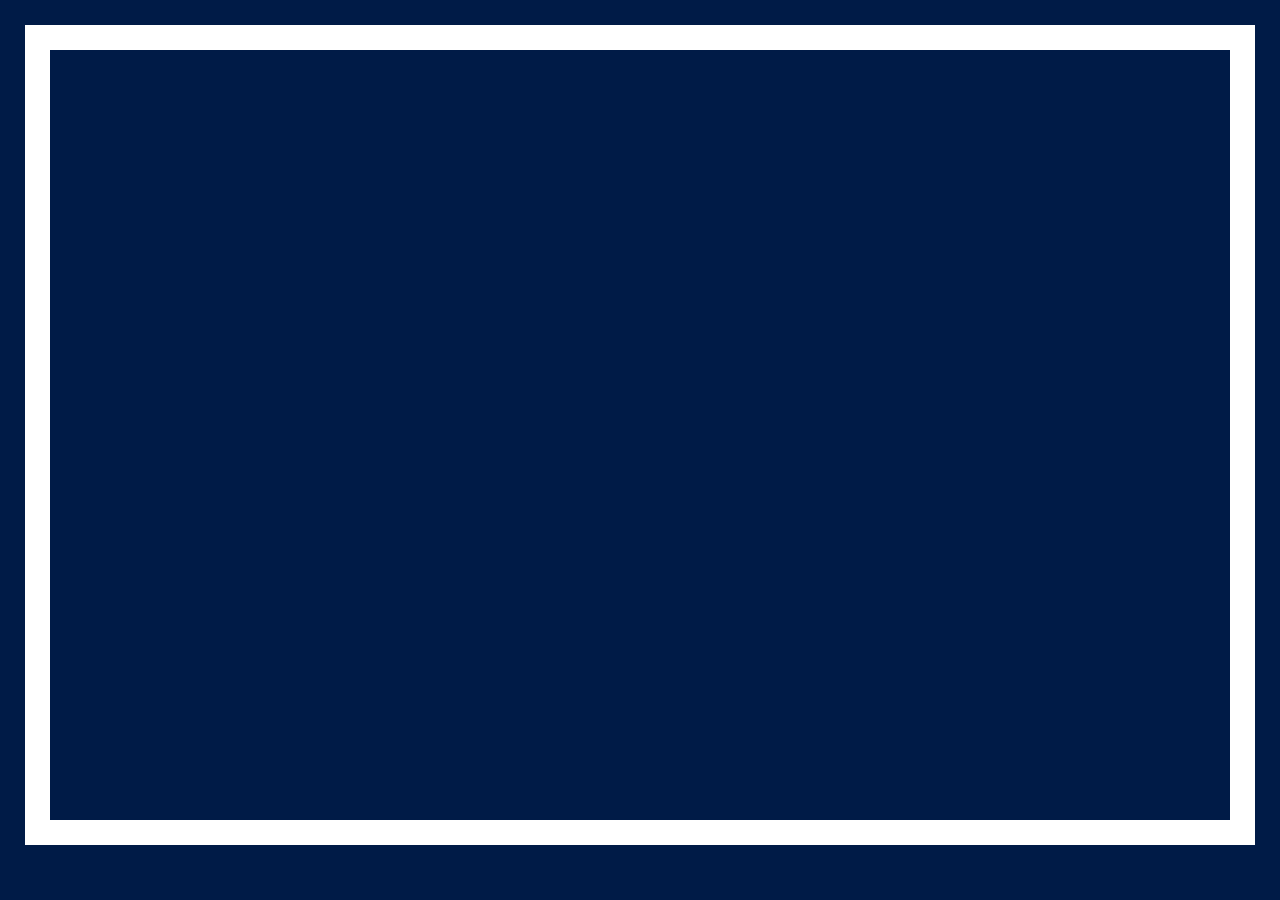
==== index.html @ 4dae5c7d "final changes except pseudo elements" ====
<!DOCTYPE html>
<html lang="en">
	<head>
		<meta charset="utf-8">
		<meta name="description" content="Site description">
		<meta name="keywords" content="">
		<meta name="viewport" content="width=device-width, initial-scale=1, maximum-scale=1, user-scalable=0">

		<title>CSS Animations</title>

		<meta property="og:url" content="http://" />
		<meta property="og:type" content="website" />
		<meta property="og:title" content="CSS Animations" />
		<meta property="og:image" content="" />
		<link rel="stylesheet" href="style.css">
    <link href="https://fonts.googleapis.com/css?family=Neuton" rel="stylesheet">

	</head>
	<body>
		<div class="block moon">
		</div>

		<div class="block cloud">
		</div>


		<div class="block sun">
		</div>
		
	</body>
</html>
---- style.css ----
body {
	display: flex;
	background-color: #001b47;
	height: 80vh;
  width:auto;
  border: 25px
  solid white;
  padding: 25px;
  margin: 25px;
}


.block {
	display:flex;
	justify-content: space-around;
	align-items:center;
	width: 50%;
  height: auto;
	background-position: center;
}

/*::after .block {


}*/

/*link 2 clouds here (dont need img tags in html) cloudw (white) & cloudg (gray) */
.cloud {
  background-image: url("images/whitecloud.PNG");
  background-image: url("images/graycloud.PNG");
  background-repeat: no-repeat;
  background-size: 50%;
}


.moon  {
  background-image: url("images/moon.PNG");
  background-repeat: no-repeat;
  background-size: 50%;
}

.sun  {
  background-image: url("images/sun.PNG");
  background-repeat: no-repeat;
  background-size: 50%;
	position: relative;
}

::after .sun {
	background-image: url("images/sun.PNG");
	background-repeat: no-repeat;
	background-size: 50%;
  position: absolute;
}

h2 {
	font-family: 'Neuton', serif;
	font-weight: bold;
	color: white;
	font-size: 40px;
}

/* keyframes for cloud: from 0% cloudw to 100% cloudg */

 @keyframes moon {
  0% {
    transform: rotate(0);
	}

	100% {
		transform: rotate(360deg);
	}
}

@keyframes cloud {
  0% {
    background-image: url("images/whitecloud.PNG");
  }
  100% {
    background-image: url("images/graycloud.PNG");

	}
}

@keyframes sun {
  0% {
    transform: scale(1);
  }
  50% {
    transform: scale(2);
  }
  100% {
    transform: scale(1);
  }
}

.moon {
	animation-name: moon;
	animation-duration: 1s;
	/*animation-iteration-count: infinite;*/
	animation-timing-function: linear;

}

.cloud {
  animation-name: cloud;
  animation-duration: 1s;
  /*animation-iteration-count: infinite;*/
  animation-timing-function: linear;
  animation-delay: 1s;
}

.sun {
  animation-name: sun;
  animation-duration: 1s;
  /*animation-iteration-count: infinite;*/
  animation-timing-function: linear;
  animation-delay: 2s;
}
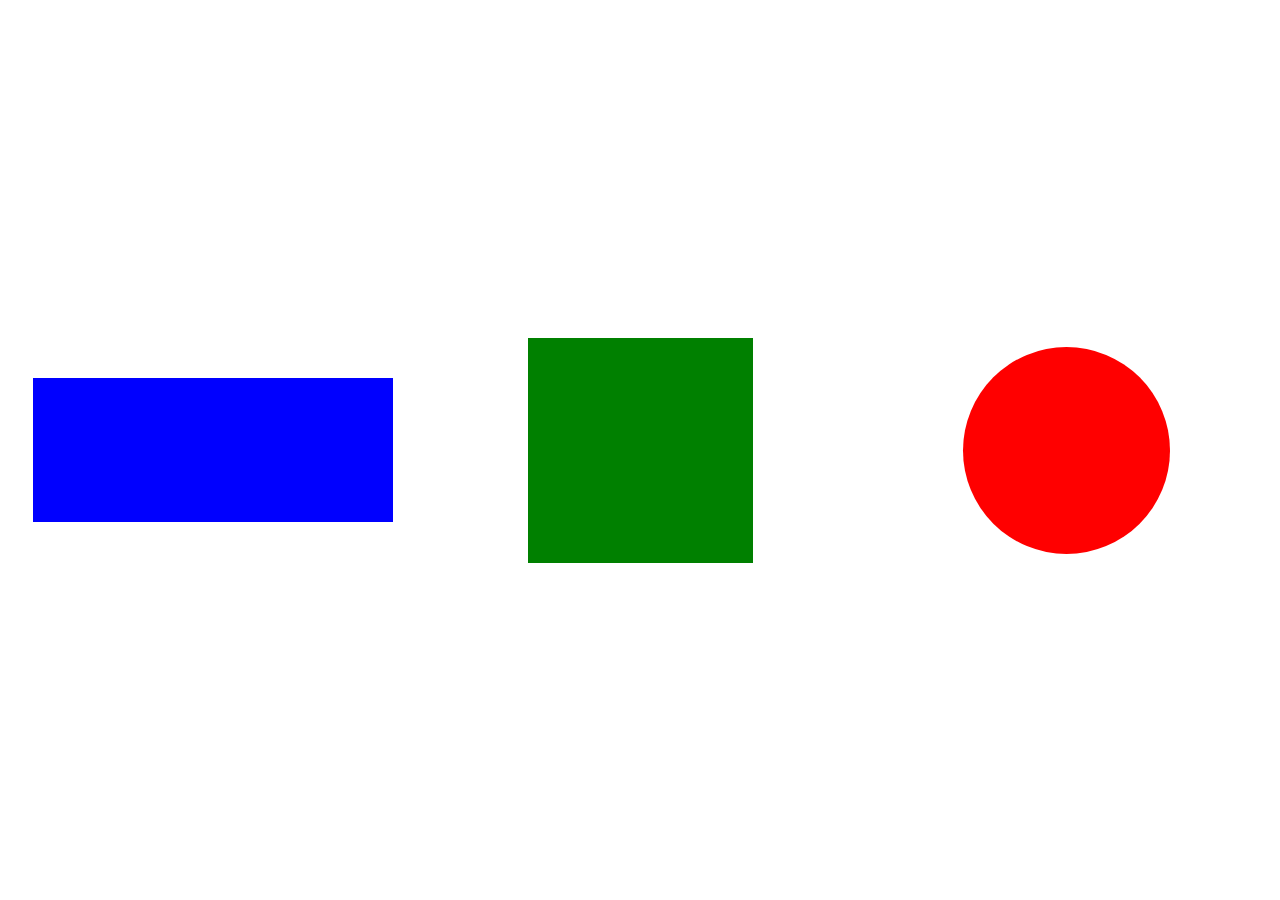
==== commit d7c7d5e8: "hi" ====
--- a/index.html
+++ b/index.html
@@ -1,31 +1,34 @@
 <!DOCTYPE html>
-<html lang="en">
-	<head>
-		<meta charset="utf-8">
-		<meta name="description" content="Site description">
-		<meta name="keywords" content="">
-		<meta name="viewport" content="width=device-width, initial-scale=1, maximum-scale=1, user-scalable=0">
+<html>
+<head>
+    <meta charset="utf-8" />
+    <meta http-equiv="X-UA-Compatible" content="IE=edge">
+    <title>Animations</title>
+    <meta name="viewport" content="width=device-width, initial-scale=1">
+    <link rel="stylesheet" href="reset.css" />
+    <link rel="stylesheet" href="style.css" />
+</head>
+<body>
 
-		<title>CSS Animations</title>
+        <div class="shapes">
+            <div id="rectangle">
+                <p> <i>hi</i> there</p>
+            </div>
+        </div>
 
-		<meta property="og:url" content="http://" />
-		<meta property="og:type" content="website" />
-		<meta property="og:title" content="CSS Animations" />
-		<meta property="og:image" content="" />
-		<link rel="stylesheet" href="style.css">
-    <link href="https://fonts.googleapis.com/css?family=Neuton" rel="stylesheet">
+        <div class="shapes">
+            <div id="square-outer">
+                <div id="square"></div>
+            </div>
+        </div>
 
-	</head>
-	<body>
-		<div class="block moon">
-		</div>
+        <div class="shapes">
+            <div id="circle"></div>
+        </div>
 
-		<div class="block cloud">
-		</div>
-
-
-		<div class="block sun">
-		</div>
-		
-	</body>
-</html>
+    <!-- <div id="block"></div>
+    <div id="square"></div>
+    <div id="circle"></div> -->
+    
+</body>
+</html>--- a/style.css
+++ b/style.css
@@ -1,119 +1,105 @@
 body {
 	display: flex;
-	background-color: #001b47;
-	height: 80vh;
-  width:auto;
-  border: 25px
-  solid white;
-  padding: 25px;
-  margin: 25px;
+    align-items: center;
+    height: 100vh;
+}
+
+.shapes {
+    display: flex;
+	justify-content: center;
+	align-items: center;
+    width: 50%;
+}
+
+#rectangle {
+    width: 40vmin;
+    height: 16vmin;
+    background-color: blue;
+    animation: move 4s infinite linear;
+}
+
+p {
+    display: none;
+    background-color: rgb(160, 197, 253);
+    padding: 20px;
+    font-family: "Lucida Console", Monaco, monospace;
+    font-size: 3em;
+    text-align: center;
+    color: blue;
+}
+
+p i:first-child {
+    color: rgb(255, 230, 0);
+}
+  
+div:hover p {
+    display: block;
+    margin-top: 2vmin;
+}
+
+@keyframes move {
+    25% { transform: translate(0, 30vmin); }
+    50% { transform: translate(0, 0); }
+    75% { transform: translate(0, -30vmin); }
+    100% { transform: initial; }
+}
+
+#square-outer {
+    animation: bounce 1s infinite 1s;
+}
+
+@keyframes bounce {
+	50% { transform: translate(0, 20vmin); }
+	100% { transform: initial; }
+}
+
+#square {
+    width: 25vmin;
+    height: 25vmin;
+    background-color: green;
+    animation: twirl 2s infinite 1s;
+}
+
+@keyframes twirl {
+	50% { transform: rotate(180deg); }
+	100% { transform: initial; }
+}
+
+#square:hover {
+    width: 35vmin;
+    height: 35vmin;
+    /* animation: change-color 6s infinite 1s linear; */
+}
+
+/* @keyframes change-color {
+    0% { background-color: green; }
+    25% { background-color: rgb(82, 185, 82); }
+    50% { background-color: rgb(13, 44, 13); }
+    75% { background-color: rgb(177, 202, 177); }
+    100% { background-color: rgb(53, 104, 53); }
+} */
+
+#circle {
+    width: 23vmin;
+    height: 23vmin;
+    background-color: red;
+    border-radius: 50%;
+    animation: colors 10s infinite 2s;
+}
+
+@keyframes colors {
+    /* 0% {background-color:red; transform: initial; } */
+    10% {background-color: orange; transform: translate(0, -30vmin) scale(0); }
+    20% {background-color:yellow; transform: translate(-30vmin, 0) scale(0.5); }
+    30% {background-color:orange; transform: translate(0, 30vmin) scale(0); }
+    /* 40% {background-color:red; transform: translate(0, 0) scale(2); } */
+    50% {background-color:red; transform: translate(0, 0) scale(2); }
+    /* 60% {background-color:red; transform: translate(0, 0) scale(2); } */
+    /* 70% {background-color:orange; transform: translate(0, 30vmin); }
+    80% {background-color:yellow; transform: translate(-30vmin, 0) scale(0.1); }
+    90% {background-color:orange; transform: translate(0, 30vmin); }
+    100% {background-color:red; transform: translate(0, 0) scale(2); } */
 }
 
 
-.block {
-	display:flex;
-	justify-content: space-around;
-	align-items:center;
-	width: 50%;
-  height: auto;
-	background-position: center;
-}
 
-/*::after .block {
-
-
-}*/
-
-/*link 2 clouds here (dont need img tags in html) cloudw (white) & cloudg (gray) */
-.cloud {
-  background-image: url("images/whitecloud.PNG");
-  background-image: url("images/graycloud.PNG");
-  background-repeat: no-repeat;
-  background-size: 50%;
-}
-
-
-.moon  {
-  background-image: url("images/moon.PNG");
-  background-repeat: no-repeat;
-  background-size: 50%;
-}
-
-.sun  {
-  background-image: url("images/sun.PNG");
-  background-repeat: no-repeat;
-  background-size: 50%;
-	position: relative;
-}
-
-::after .sun {
-	background-image: url("images/sun.PNG");
-	background-repeat: no-repeat;
-	background-size: 50%;
-  position: absolute;
-}
-
-h2 {
-	font-family: 'Neuton', serif;
-	font-weight: bold;
-	color: white;
-	font-size: 40px;
-}
-
-/* keyframes for cloud: from 0% cloudw to 100% cloudg */
-
- @keyframes moon {
-  0% {
-    transform: rotate(0);
-	}
-
-	100% {
-		transform: rotate(360deg);
-	}
-}
-
-@keyframes cloud {
-  0% {
-    background-image: url("images/whitecloud.PNG");
-  }
-  100% {
-    background-image: url("images/graycloud.PNG");
-
-	}
-}
-
-@keyframes sun {
-  0% {
-    transform: scale(1);
-  }
-  50% {
-    transform: scale(2);
-  }
-  100% {
-    transform: scale(1);
-  }
-}
-
-.moon {
-	animation-name: moon;
-	animation-duration: 1s;
-	/*animation-iteration-count: infinite;*/
-	animation-timing-function: linear;
-
-}
-
-.cloud {
-  animation-name: cloud;
-  animation-duration: 1s;
-  /*animation-iteration-count: infinite;*/
-  animation-timing-function: linear;
-  animation-delay: 1s;
-}
-
-.sun {
-  animation-name: sun;
-  animation-duration: 1s;
-  /*animation-iteration-count: infinite;*/
-  animation-timing-function: linear;
-  animation-delay: 2s;
-}
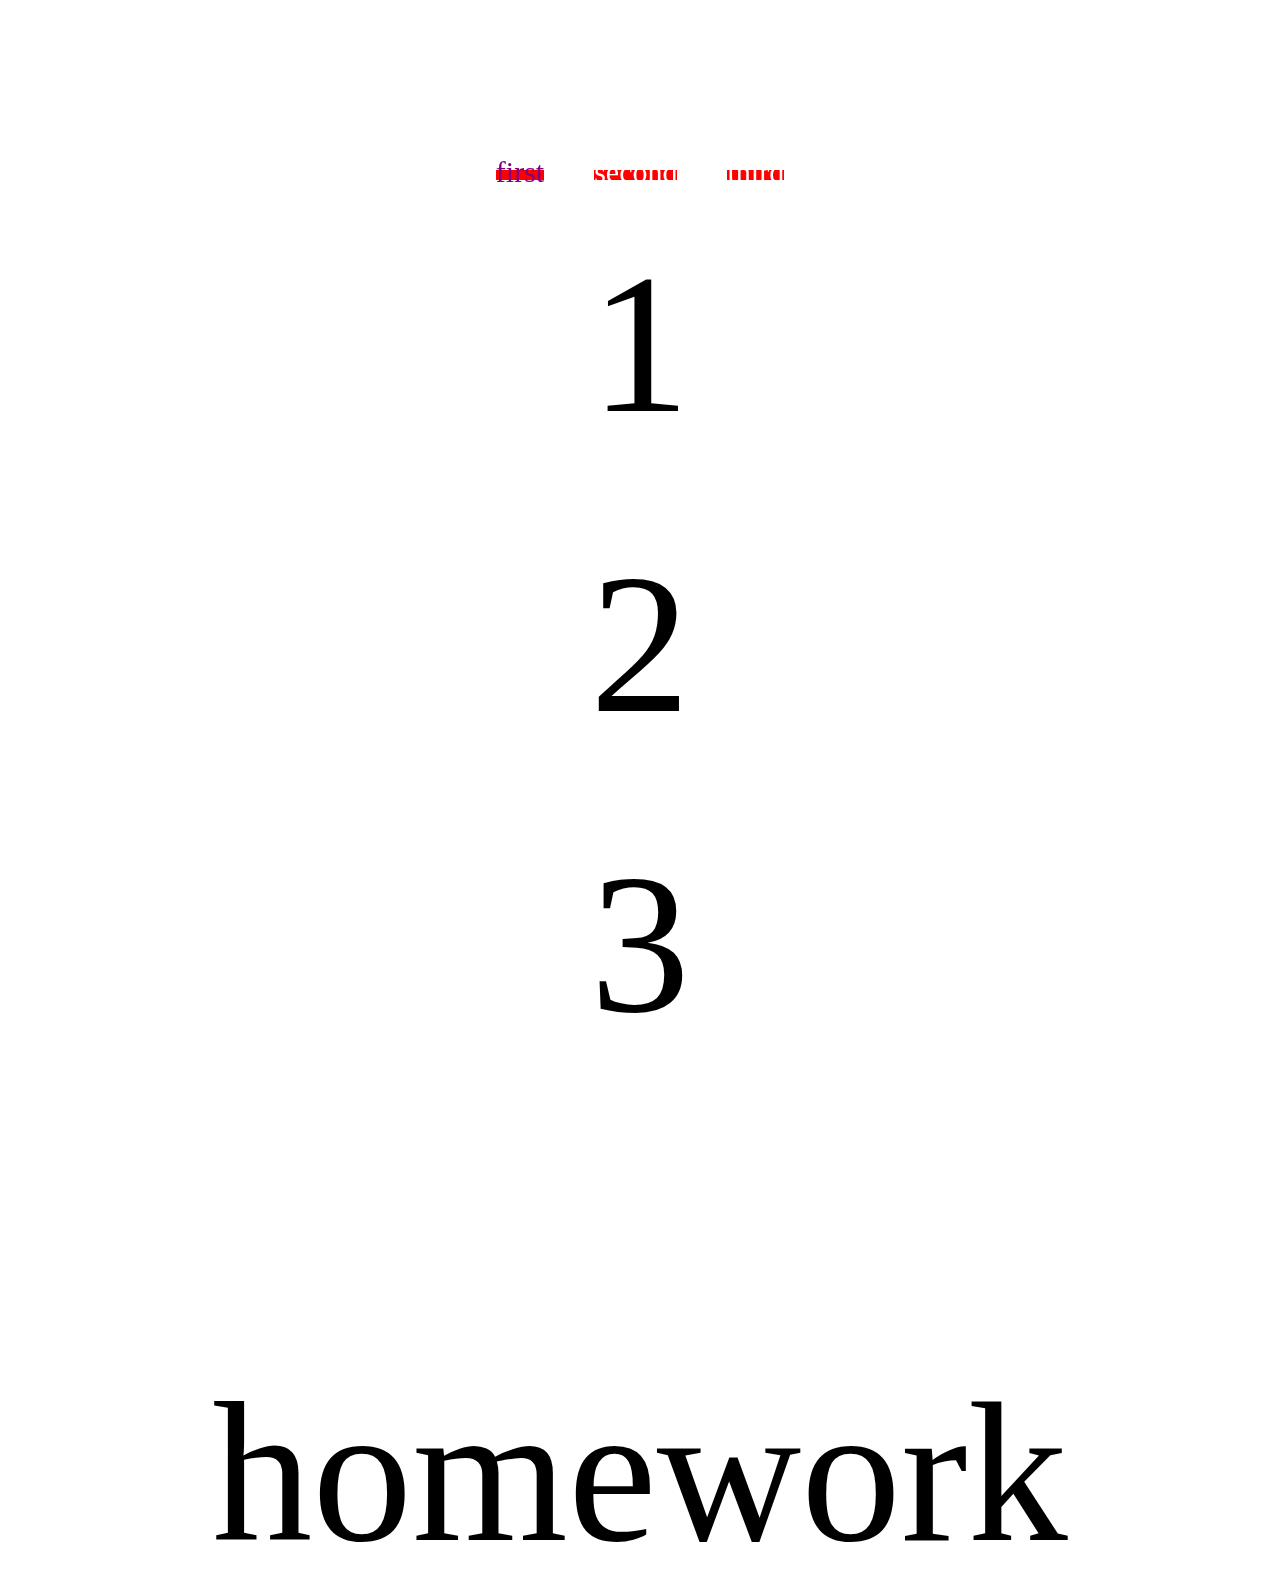
==== commit fb79a455: "week three homework" ====
--- a/index.html
+++ b/index.html
@@ -1,34 +1,33 @@
 <!DOCTYPE html>
-<html>
-<head>
-    <meta charset="utf-8" />
-    <meta http-equiv="X-UA-Compatible" content="IE=edge">
-    <title>Animations</title>
-    <meta name="viewport" content="width=device-width, initial-scale=1">
-    <link rel="stylesheet" href="reset.css" />
-    <link rel="stylesheet" href="style.css" />
-</head>
-<body>
+<html lang="en">
+	<head>
+		<meta charset="utf-8">
+		<meta name="description" content="Site description">
+		<meta name="keywords" content="">
+		<meta name="viewport" content="width=device-width, initial-scale=1, maximum-scale=1, user-scalable=0">
+		<title>Week Three Homework</title>
+		<meta property="og:url" content="http://" />
+		<meta property="og:type" content="website" />
+		<meta property="og:title" content="Site Title" />
+		<meta property="og:description" content="Site description" />
+		<meta property="og:image" content="" />
+		<link rel="stylesheet" href="style.css">
+	</head>
+	<body>
 
-        <div class="shapes">
-            <div id="rectangle">
-                <p> <i>hi</i> there</p>
-            </div>
-        </div>
+        <p>first</p>
+        <p>second</p>
+        <p>third</p>
+    </br>
+		<div class="square1">1</div>
+		<div class="square1">2</div>
+		<div class="square1">3</div>
+    </br>
+        <div class="rotate">homework</div>
 
-        <div class="shapes">
-            <div id="square-outer">
-                <div id="square"></div>
-            </div>
-        </div>
+        <div class="color fix"></div>
+		<div class="color2 fix2"></div>
+		<div class="color3 fix3"></div>
 
-        <div class="shapes">
-            <div id="circle"></div>
-        </div>
-
-    <!-- <div id="block"></div>
-    <div id="square"></div>
-    <div id="circle"></div> -->
-    
-</body>
-</html>+	</body>
+</html>
--- a/style.css
+++ b/style.css
@@ -1,105 +1,149 @@
 body {
-	display: flex;
-    align-items: center;
-    height: 100vh;
+	margin: 0;
+    font-size:200px; 
+	text-align: center;
+	color: black;
 }
 
-.shapes {
-    display: flex;
-	justify-content: center;
-	align-items: center;
-    width: 50%;
-}
+.fix {position: fixed; top: 0; right: 0;}
 
-#rectangle {
-    width: 40vmin;
-    height: 16vmin;
-    background-color: blue;
-    animation: move 4s infinite linear;
-}
+.fixb {position: fixed; top: 0; left: 0;}
 
-p {
-    display: none;
-    background-color: rgb(160, 197, 253);
-    padding: 20px;
-    font-family: "Lucida Console", Monaco, monospace;
-    font-size: 3em;
-    text-align: center;
-    color: blue;
-}
+.fixc {position: fixed; bottom: 0; right: 0;}
 
-p i:first-child {
-    color: rgb(255, 230, 0);
-}
-  
-div:hover p {
-    display: block;
-    margin-top: 2vmin;
-}
+.fixd {position: fixed; bottom: 0; left: 0;}
 
-@keyframes move {
-    25% { transform: translate(0, 30vmin); }
-    50% { transform: translate(0, 0); }
-    75% { transform: translate(0, -30vmin); }
-    100% { transform: initial; }
-}
+.fix2 {position: fixed; top: 33.3%; right: 0;}
 
-#square-outer {
-    animation: bounce 1s infinite 1s;
-}
+.fix3 {position: fixed; top: 66.6%; right: 0;}
 
-@keyframes bounce {
-	50% { transform: translate(0, 20vmin); }
-	100% { transform: initial; }
-}
+.color {
+	height: 33.3%; 
+	width: 100%; 
+    animation: pulse 4s infinite;
+    animation-delay: 1s;}
+	@keyframes pulse {
+		0% {
+		  background-color: rgba(255, 255, 255, 0);
+		}
+		50% {
+		  background-color:rgba(255, 0, 0, 0.9);
+		}
+		100% {
+			background-color: rgba(255, 255, 255, 0);
+		  }
+	  }
 
-#square {
-    width: 25vmin;
-    height: 25vmin;
-    background-color: green;
-    animation: twirl 2s infinite 1s;
-}
+.color2 {
+	height: 33.3%; 
+	width: 100%; 
+    animation: pulse3 4s infinite;
+    animation-delay: 1s;}
+	@keyframes pulse3 {
+		0% {
+		  background-color: rgba(255, 255, 255, 0);
+		}
+		50% {
+		  background-color: rgba(255, 255, 0, 0.9);
+		}
+		100% {
+			background-color: rgba(255, 255, 255, 0);
+		  }
+	  }      
 
-@keyframes twirl {
-	50% { transform: rotate(180deg); }
-	100% { transform: initial; }
-}
+.color3 {
+	height: 33.3%; 
+	width: 100%; 
+    animation: pulse2 4s infinite;
+    animation-delay: 1s;}
+	@keyframes pulse2 {
+		0% {
+		  background-color: rgba(255, 255, 255, 0);
+		}
+		50% {
+		  background-color: rgba(0, 0, 255, 0.9);
+		}
+		100% {
+			background-color: rgba(255, 255, 255, 0);
+		  }
+	  }
 
-#square:hover {
-    width: 35vmin;
-    height: 35vmin;
-    /* animation: change-color 6s infinite 1s linear; */
-}
+.square1 {
+	width: 300px;
+	height: 300px;
+	margin: 0 auto;
+	animation-name: stretch;
+    animation-duration: 4s; 
+    animation-delay: 1s;
+	animation-timing-function: ease-out; 
+	animation-direction: alternate;
+	animation-iteration-count: infinite;
+	animation-fill-mode: none;
+	animation-play-state: running;}
+  @keyframes stretch {
+	0% {
+	  transform: scale(.1);
+	  background-color: rgba(255, 0, 0, 0.85);
+	  border-radius: 100%;
+	}
+	50% {
+	  background-color: rgba(0, 0, 255, 0.85);
+	}
+	100% {
+	  transform: scale(4);
+	  background-color: rgba(255, 255, 0, 0.85);
+	}
+  }
 
-/* @keyframes change-color {
-    0% { background-color: green; }
-    25% { background-color: rgb(82, 185, 82); }
-    50% { background-color: rgb(13, 44, 13); }
-    75% { background-color: rgb(177, 202, 177); }
-    100% { background-color: rgb(53, 104, 53); }
-} */
+.rotate {
+	animation-name: rotate;
+    animation-duration: 4s;
+    animation-delay: 1s;
+	animation-iteration-count: infinite;
+	animation-timing-function: linear;}
+@keyframes rotate {
+    0% {
+      transform: rotate(0);
+      }
+      
+      100% {
+          transform: rotate(360deg);
+      }
+  }
 
-#circle {
-    width: 23vmin;
-    height: 23vmin;
+selector:pseudo-class {
+    property:value;
+}  
+
+  p {color:white;
+    size: 30px;
+    }
+
+  p:first-child {
+    color: purple;
+    size: 30px;
+    } 
+
+selector::pseudo-element {
+    property:value;
+}  
+
+  p {
+    color: white;
+    display: inline-block;
+    position: relative;
+    font-size: 30px;
+    margin-bottom: 40px;
+    z-index: 1;
+  }
+
+  p::before {
+    position: absolute;
+    left: 0;
+    top: 15px;
+    width: 100%;
+    height: 10px;
+    content: "";
     background-color: red;
-    border-radius: 50%;
-    animation: colors 10s infinite 2s;
-}
-
-@keyframes colors {
-    /* 0% {background-color:red; transform: initial; } */
-    10% {background-color: orange; transform: translate(0, -30vmin) scale(0); }
-    20% {background-color:yellow; transform: translate(-30vmin, 0) scale(0.5); }
-    30% {background-color:orange; transform: translate(0, 30vmin) scale(0); }
-    /* 40% {background-color:red; transform: translate(0, 0) scale(2); } */
-    50% {background-color:red; transform: translate(0, 0) scale(2); }
-    /* 60% {background-color:red; transform: translate(0, 0) scale(2); } */
-    /* 70% {background-color:orange; transform: translate(0, 30vmin); }
-    80% {background-color:yellow; transform: translate(-30vmin, 0) scale(0.1); }
-    90% {background-color:orange; transform: translate(0, 30vmin); }
-    100% {background-color:red; transform: translate(0, 0) scale(2); } */
-}
-
-
-
+    z-index: -1;
+  }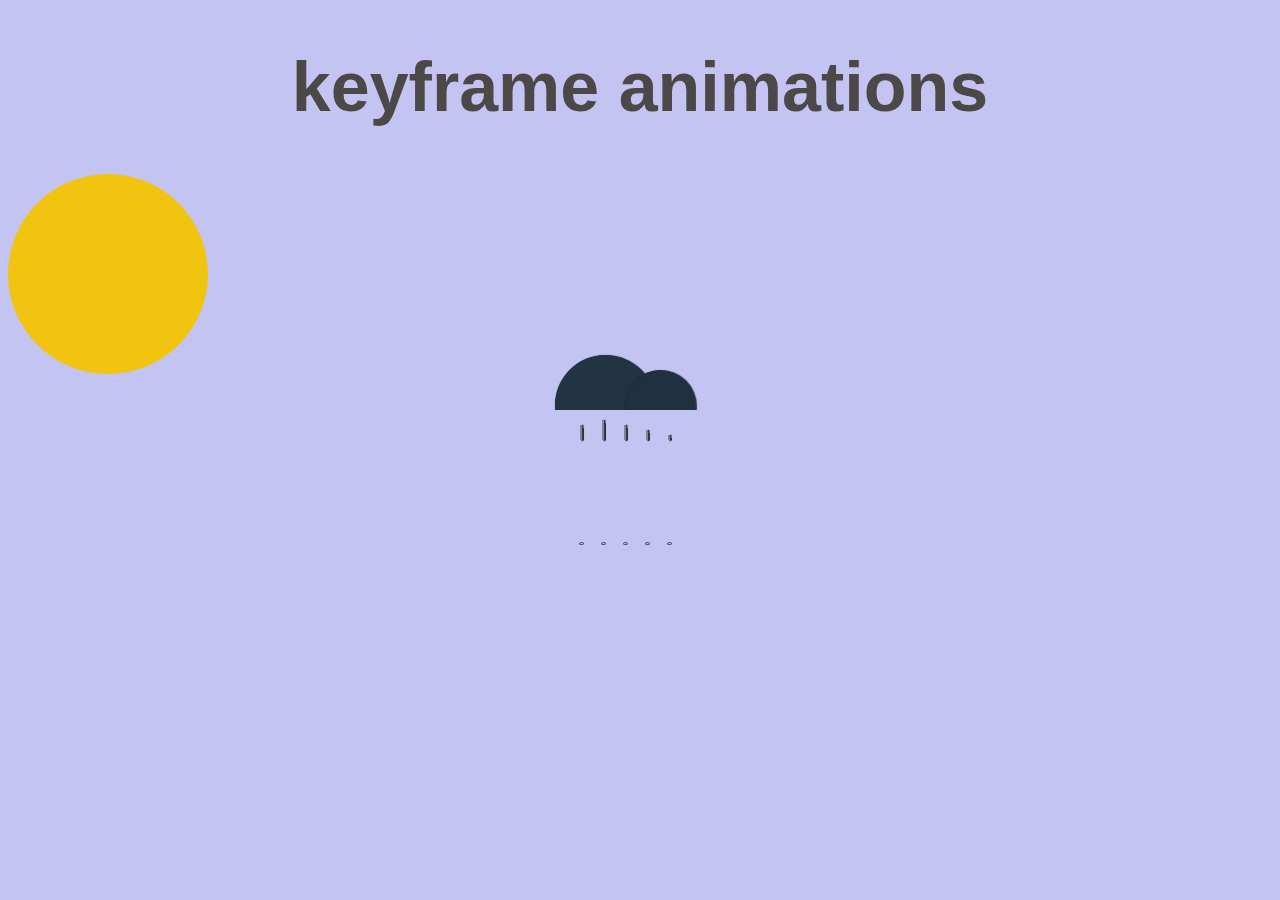
==== commit 4a42f45d: "Add files via upload" ====
--- a/index.html
+++ b/index.html
@@ -1,33 +1,36 @@
 <!DOCTYPE html>
 <html lang="en">
-	<head>
-		<meta charset="utf-8">
-		<meta name="description" content="Site description">
-		<meta name="keywords" content="">
-		<meta name="viewport" content="width=device-width, initial-scale=1, maximum-scale=1, user-scalable=0">
-		<title>Week Three Homework</title>
-		<meta property="og:url" content="http://" />
-		<meta property="og:type" content="website" />
-		<meta property="og:title" content="Site Title" />
-		<meta property="og:description" content="Site description" />
-		<meta property="og:image" content="" />
-		<link rel="stylesheet" href="style.css">
-	</head>
-	<body>
+<head>
+    <meta charset="UTF-8">
+    <meta name="viewport" content="width=device-width, initial-scale=1.0">
+    <meta http-equiv="X-UA-Compatible" content="ie=edge">
+    <link rel="stylesheet" href="styles.css">
+    <title>animation time</title>
+</head>
+<body>
+    <h1>keyframe animations</h1>
+    
+    <div class="sun"></div>
 
-        <p>first</p>
-        <p>second</p>
-        <p>third</p>
-    </br>
-		<div class="square1">1</div>
-		<div class="square1">2</div>
-		<div class="square1">3</div>
-    </br>
-        <div class="rotate">homework</div>
-
-        <div class="color fix"></div>
-		<div class="color2 fix2"></div>
-		<div class="color3 fix3"></div>
-
-	</body>
-</html>
+    <div class=wrapper>
+        <div class=cloud>
+            <div class=cloud_left></div>
+            <div class=cloud_right></div>
+        </div>
+        <div class=rain>
+            <div class=drop></div>
+            <div class=drop></div>
+            <div class=drop></div>
+            <div class=drop></div>
+            <div class=drop></div>
+        </div>
+        <div class=surface>
+            <div class=hit></div>
+            <div class=hit></div>
+            <div class=hit></div>
+            <div class=hit></div>
+            <div class=hit></div>
+        </div>
+    </div>
+</body>
+</html>--- a/styles.css
+++ b/styles.css
@@ -0,0 +1,223 @@
+body {
+    background-color: rgb(196, 196, 243);
+    animation-name: cycleskycolors;
+    animation-duration: 10s;
+    animation-timing-function: linear;
+    animation-delay: 0s;
+    animation-iteration-count: infinite;
+}
+
+h1 {
+    color: rgb(77, 72, 72);
+    font-family: Impact, Haettenschweiler, 'Arial Narrow Bold', sans-serif;
+    text-align: center;
+    font-size: 70px;
+}
+
+h1::selection {
+    color: white;
+}
+
+.sun {
+    background: #f1c40f;
+    width: 200px;
+    height: 200px;
+    border-radius: 50%;
+    transform-origin: center;
+    animation-name: sunmotion;
+    animation-duration: 10s;
+    animation-timing-function: linear;
+    animation-delay: 0s;
+    animation-iteration-count: infinite;
+    animation-direction: normal; 
+    animation-fill-mode: forwards; 
+}
+  
+@keyframes sunmotion {
+    0% {
+      transform: translate(-200px, 200px);
+      background: #d35400;
+    }
+    25% {
+      transform: translate(330px, 0px);
+      background: #f1c40f;
+    } 
+    50% {
+      transform: translate(860px, -50px);
+    }
+    75% {
+      transform: translate(1390px, 0px);
+      background: #f1c40f;
+    }
+    100% {
+      transform: translate(1920px, 200px);
+      background: #e74c3c;
+    }
+}
+  
+@keyframes cycleskycolors {
+    0% {
+      background: #2c3e50;
+    }
+    10% {
+      background: pink;
+    }
+    30% {
+      background: #3498db;
+    }
+    70%{
+      background: #3498db;
+    }
+    90% {
+      background: pink;
+    }
+    100% {
+      background: #2c3e50;
+    }
+}
+
+.wrapper {
+	position: absolute;
+	top: 50%;
+	left: 50%;
+	transform: translate(-50%, -50%);
+	height: 200px;
+}
+
+.cloud {
+	overflow: hidden;
+	padding: 5px;
+	height: 50px;
+}
+
+.cloud_left {
+	position: relative;
+	float: left;
+	background-color: #234;
+	width: 100px;
+	height: 100px;
+	border-radius: 50%;
+	box-shadow: 1px 1px 1px 1px rgba(0, 0, 0, 0.75);
+}
+
+.cloud_right {
+	position: relative;
+	float: left;
+	background-color: #203040;
+	width: 70px;
+	height: 70px;
+	border-radius: 50%;
+	top: 15px;
+	left: -30px;
+	box-shadow: 1px 1px 1px 1px rgba(0, 0, 0, 0.75);
+}
+
+.rain {
+	width: 180px;
+	height: 140px;
+}
+
+.drop {
+	position: relative;
+	float: left;
+	width: 2px;
+	margin: 10px;
+	left: 20px;
+	background: #789;
+	box-shadow: 1px 0.5px 1px 0.5px rgba(0, 0, 0, 0.75);
+	animation: rain 0.8s infinite ease-out;
+}
+
+.drop:nth-child(1) {
+	height: 15px;
+	top: 5px;
+	animation-delay: -1.0s;
+}
+
+.drop:nth-child(2) {
+	height: 20px;
+	animation-delay: -1.4s;
+}
+
+.drop:nth-child(3) {
+	height: 15px;
+	top: 5px;
+	animation-delay: -1.6s;
+}
+
+.drop:nth-child(4) {
+	height: 10px;
+	top: 10px;
+	animation-delay: -1.2s;
+}
+
+.drop:nth-child(5) {
+	height: 5px;
+	top: 15px;
+	animation-delay: -1.6s;
+}
+
+@keyframes rain {
+	0% {
+		opacity: 1;
+		transform: translate(0, 0);
+	}
+	100% {
+		opacity: 0.2;
+		transform: translate(0, 100px);
+	}
+}
+
+.surface {
+	position: relative;
+	width: 180px;
+	height: 140px;
+	top: -140px;
+}
+
+.hit {
+	position: absolute;
+	width: 3px;
+	height: 1px;
+	margin: 10px;
+	bottom: -5px;
+	border: 1px solid #456;
+	border-radius: 50%;
+	animation: hit 0.8s infinite ease;
+}
+
+.hit:nth-child(1) {
+	left: 19px;
+	animation-delay: -0.3s;
+}
+
+.hit:nth-child(2) {
+	left: 41px;
+	animation-delay: -0.7s;
+}
+
+.hit:nth-child(3) {
+	left: 63px;
+	animation-delay: -0.9s;
+}
+
+.hit:nth-child(4) {
+	left: 85px;
+	animation-delay: -0.5s;
+}
+
+.hit:nth-child(5) {
+	left: 107px;
+	animation-delay: -0.9s;
+}
+
+@keyframes hit {
+	0% {
+		opacity: 0.75;
+		transform: scale(1);
+	}
+	100% {
+		opacity: 0;
+		transform: scale(2.5);
+	}
+}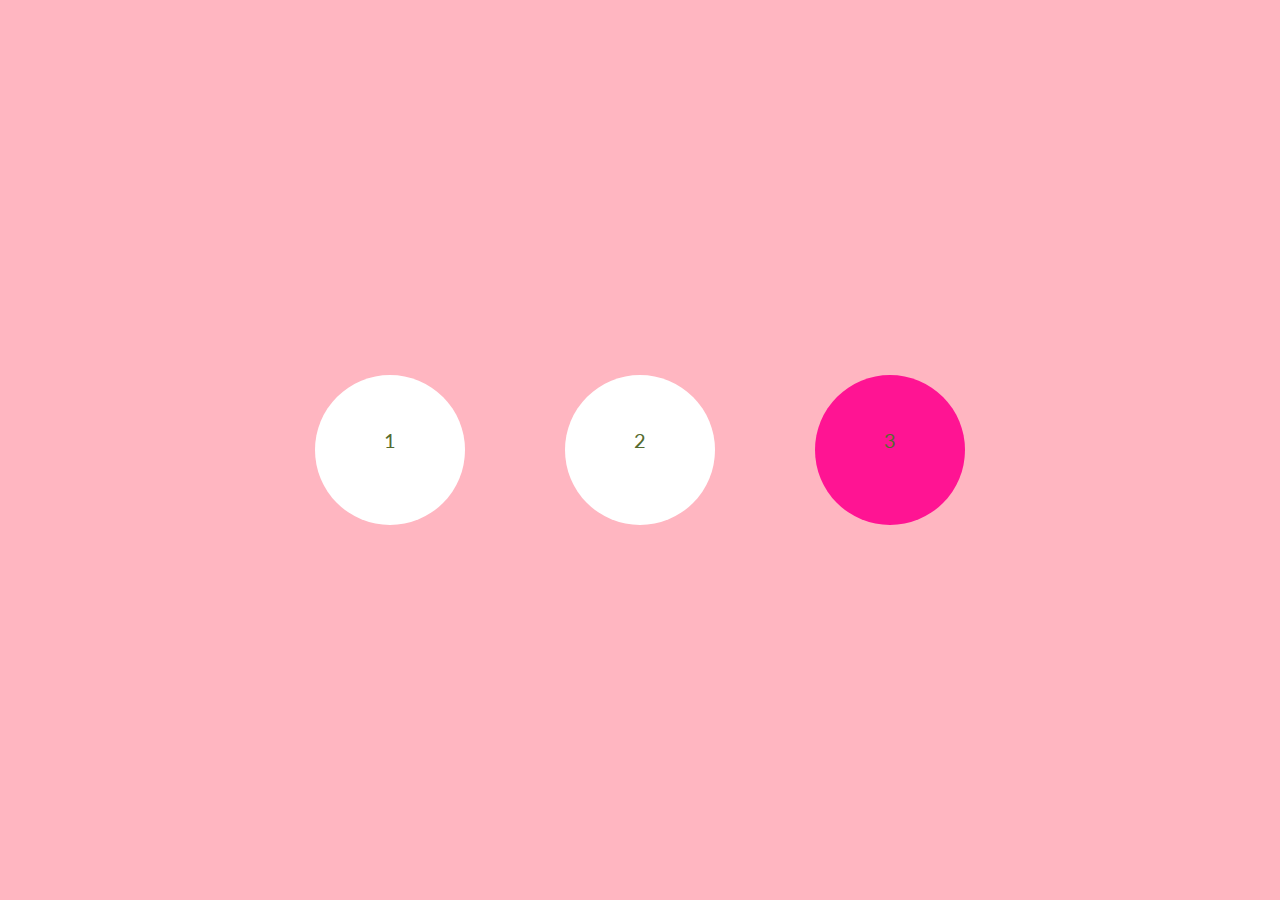
==== commit 8349aed3: "commit thx" ====
--- a/index.html
+++ b/index.html
@@ -1,36 +1,18 @@
+<!-- This is a comment. -->
 <!DOCTYPE html>
-<html lang="en">
-<head>
-    <meta charset="UTF-8">
-    <meta name="viewport" content="width=device-width, initial-scale=1.0">
-    <meta http-equiv="X-UA-Compatible" content="ie=edge">
-    <link rel="stylesheet" href="styles.css">
-    <title>animation time</title>
-</head>
-<body>
-    <h1>keyframe animations</h1>
-    
-    <div class="sun"></div>
+<html>
+    <head>
+        <meta charset="utf-8">
+        <meta name="viewport" content="width=device-width, initial-scale=1">
+        <title>Martina - Homework 3</title>
+        <link href="css/style.css" type="text/css" rel="stylesheet" />
+        <link href="https://fonts.googleapis.com/css?family=Lato:300,700" rel="stylesheet">
+       <!-- Insert font link href here-->
+    </head>
 
-    <div class=wrapper>
-        <div class=cloud>
-            <div class=cloud_left></div>
-            <div class=cloud_right></div>
-        </div>
-        <div class=rain>
-            <div class=drop></div>
-            <div class=drop></div>
-            <div class=drop></div>
-            <div class=drop></div>
-            <div class=drop></div>
-        </div>
-        <div class=surface>
-            <div class=hit></div>
-            <div class=hit></div>
-            <div class=hit></div>
-            <div class=hit></div>
-            <div class=hit></div>
-        </div>
-    </div>
-</body>
+    <body>
+        <div class="shape one">1</div>
+        <div class="shape two">2</div>
+        <div class="shape three">3</div>
+    </body>
 </html>--- a/css/style.css
+++ b/css/style.css
@@ -0,0 +1,104 @@
+* {
+    box-sizing: border-box;
+  }
+  
+  html, body {
+    margin: 0;
+    padding: 0;
+  }
+
+body {
+    height: 100%;
+    width: 100vw;
+    min-height: 100vh;
+    display: flex;
+    align-items: center;
+    justify-content: center;
+    background-color: lightpink;
+    font-size: 20px;
+    text-align: center;
+    line-height: 130px;
+    font-family: 'Lato', sans-serif;
+    color: darkolivegreen;
+  }
+
+.shape {
+    margin: 50px;
+    height: 150px;
+    width: 150px;
+    background-color: white;
+    border-radius: 50%;
+  }
+
+.one {
+    animation-name: phaseme;
+    animation-duration: 5s;
+    animation-delay: 1s;
+    animation-iteration-count: infinite;
+    animation-direction: normal;
+    animation-timing-function: ease-out;
+}
+
+  @keyframes phaseme {
+    0%, 20% {
+      opacity: 0;
+      background-color: aquamarine;
+    }
+    30% {
+      background-color: aqua;
+    }
+    100% {
+      opacity: 1;
+      background-color: yellowgreen;
+      transform: translate(0,-300px);
+    }
+  }
+
+.two {
+    animation: shockme;
+    animation-duration:  5s;
+    animation-delay: 1s;
+    animation-iteration-count: infinite;
+    animation-direction: reverse;
+    animation-timing-function: ease-in;
+    animation-fill-mode: forwards;
+}
+
+  @keyframes shockme {
+    0% {
+      opacity: 1;
+      background-color: darkred;
+      transform: translate(-120px,0);
+      }
+    70% {
+      opacity: 1;
+      background-color: orangered;
+      }
+    80%, 100% {
+      opacity: 0;
+      }
+  }
+  
+  .three {
+    animation-name: wowme;
+    animation-duration: 5s;
+    animation-delay: 1s;
+    animation-iteration-count: infinite;
+    animation-direction: normal;
+    animation-timing-function: ease-in-out;
+    background-color: deeppink;
+}
+
+  @keyframes wowme {
+    0% {
+        opacity: 1;
+        transform: translate(0, 0);
+      }
+    60% {
+        opacity: 1;
+      }
+    70%, 100% {
+        opacity: 0;
+        transform: translate(200px, 200px);
+      }
+  }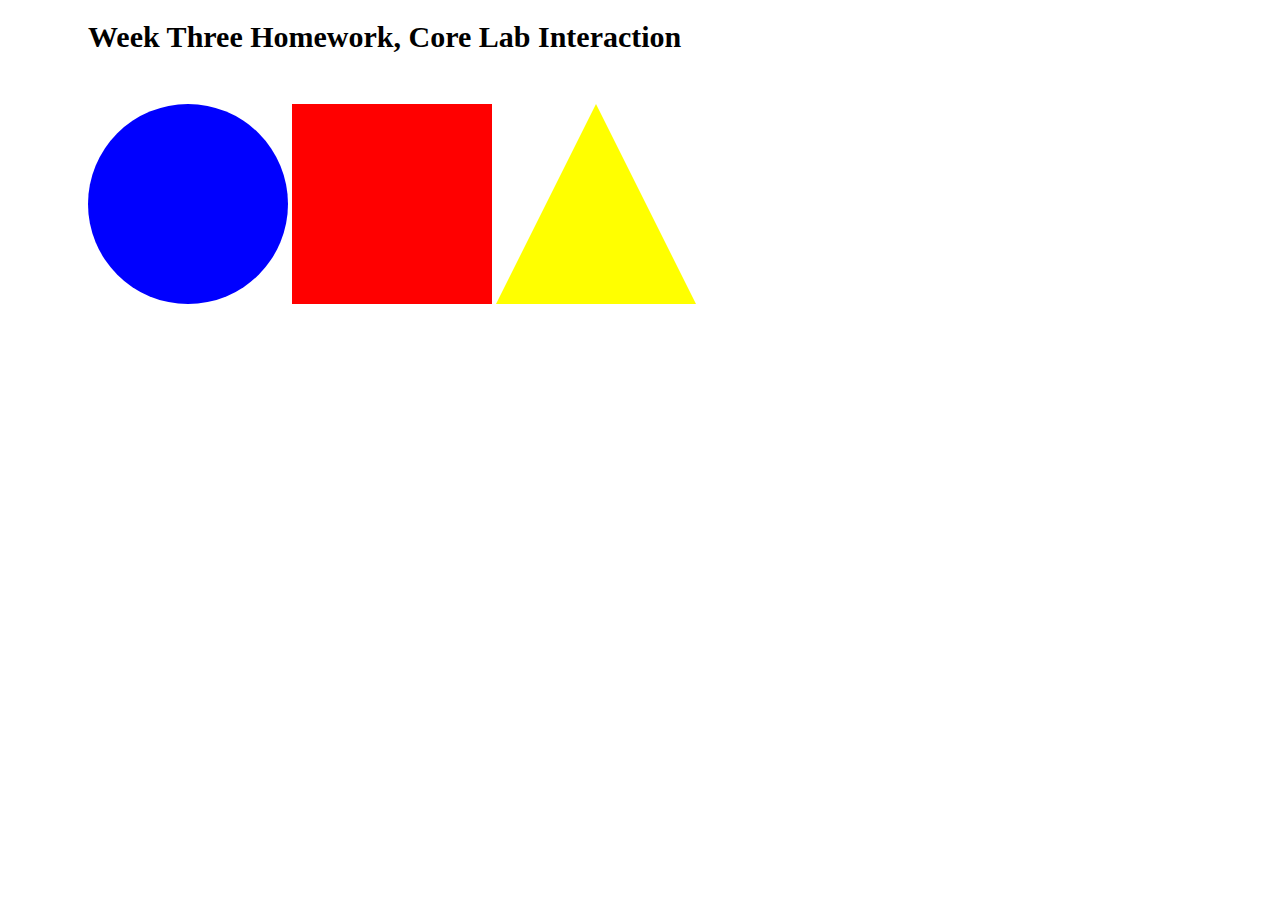
==== commit 9c4db177: "keyframes and pesudo stuff" ====
--- a/index.html
+++ b/index.html
@@ -1,18 +1,18 @@
-<!-- This is a comment. -->
 <!DOCTYPE html>
-<html>
-    <head>
-        <meta charset="utf-8">
-        <meta name="viewport" content="width=device-width, initial-scale=1">
-        <title>Martina - Homework 3</title>
-        <link href="css/style.css" type="text/css" rel="stylesheet" />
-        <link href="https://fonts.googleapis.com/css?family=Lato:300,700" rel="stylesheet">
-       <!-- Insert font link href here-->
-    </head>
-
-    <body>
-        <div class="shape one">1</div>
-        <div class="shape two">2</div>
-        <div class="shape three">3</div>
-    </body>
+<html lang="en">
+<head>
+    <meta charset="UTF-8">
+    <meta name="viewport" content="width=device-width, initial-scale=1.0">
+    <meta http-equiv="X-UA-Compatible" content="ie=edge">
+    <link rel="stylesheet" type="text/css" media="screen" href="style.css" />
+    <title>Week 3</title>
+</head>
+<body>
+        <h1> Week Three Homework</h1>
+            <div class=shapes> 
+                 <div id="circle"></div>
+                 <div id="square"></div>
+                 <div id="triangle"></div>
+             </div>
+</body>
 </html>--- a/style.css
+++ b/style.css
@@ -0,0 +1,98 @@
+h1{
+    font-family: "Helvetica Neue";
+    font-size: 30px;
+    margin-bottom: 50px;
+    margin-left: 80px;
+}
+
+h1:after {
+    content: ", Core Lab Interaction";
+}
+
+.shapes {
+    margin-left: 80px; 
+}
+
+#circle {
+    width: 200px;
+    height: 200px;
+    background:blue;
+    border-radius: 50%;
+    margin: auto;
+    animation-name: stretch;
+    animation-duration: 2s;
+    animation-iteration-count: 1; 
+    animation-timing-function: ease-out; 
+    display: inline-block;
+  }
+
+  #circle:hover {
+    background:orange;
+}
+
+  @keyframes stretch {
+    0% {
+      transform: scale(1);
+      border-radius: 100%;
+    }
+    50% {
+      transform: scale(.70);
+    }
+    100% {
+      transform: scale(.3);
+    }
+  }
+  
+  #square {
+        width: 200px;
+        height: 200px;
+        background: red;
+        margin: auto;
+        display: inline-block;
+        left: 80px;
+        bottom: 130px;
+        animation-name: spin;
+        animation-duration: 2s;
+        animation-iteration-count: 1; 
+        animation-timing-function: ease-out; 
+        animation-delay: 3s;
+  }
+
+  #square:hover {
+      background:green;
+  }
+
+  @keyframes spin {
+    0% {
+        transform:rotate(0deg);
+    }
+
+    /* 50% {
+        transform:rotate(180deg)
+    } */
+    100% {
+        transform:rotate(360deg);
+    }
+}
+
+
+#triangle {
+    width: 0;
+    height: 0;
+    border-left: 100px solid transparent;
+    border-right: 100px solid transparent;
+    border-bottom: 200px solid yellow;
+    margin: auto;
+    display: inline-block;
+        left: 350px;
+        bottom: 130px;
+        animation-name: spin;
+        animation-duration: 2s;
+        animation-iteration-count: 1; 
+        animation-timing-function: ease-out; 
+        animation-delay: 6s;
+  }
+
+  #triangle:hover {
+    border-bottom: 200px solid purple;
+  }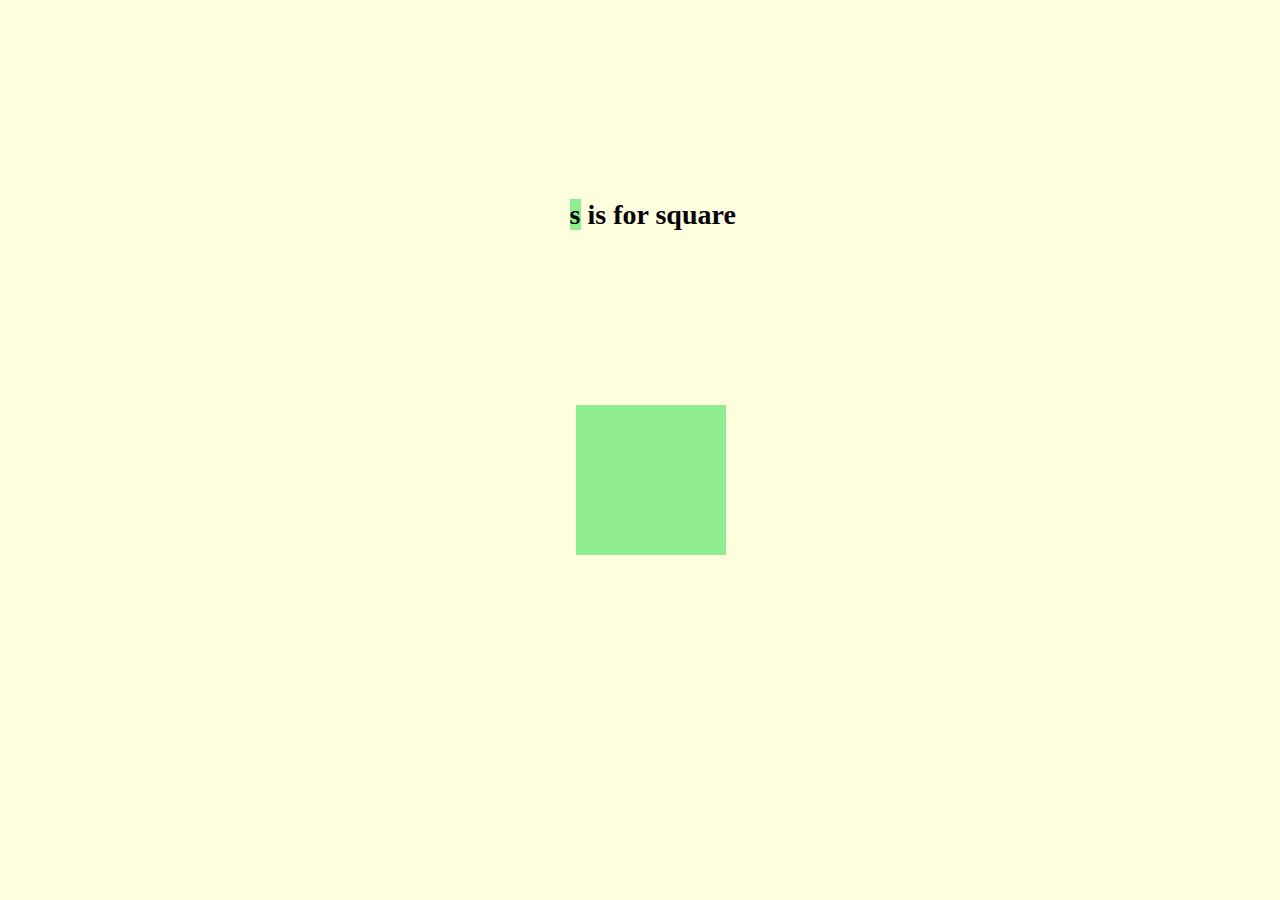
==== commit 278cc8bf: "hello pls tell me i'm doing this right i just want to submit my hw" ====
--- a/index.html
+++ b/index.html
@@ -1,18 +1,17 @@
 <!DOCTYPE html>
-<html lang="en">
-<head>
-    <meta charset="UTF-8">
-    <meta name="viewport" content="width=device-width, initial-scale=1.0">
-    <meta http-equiv="X-UA-Compatible" content="ie=edge">
-    <link rel="stylesheet" type="text/css" media="screen" href="style.css" />
-    <title>Week 3</title>
-</head>
-<body>
-        <h1> Week Three Homework</h1>
-            <div class=shapes> 
-                 <div id="circle"></div>
-                 <div id="square"></div>
-                 <div id="triangle"></div>
-             </div>
-</body>
-</html>+<html>
+    <head>
+        <meta charset="utf-8">
+        <meta name="viewport" content="width=device-width, initial-scale=1">
+        <title>Week 3 Homework</title>
+        <link rel="stylesheet" href="style.css">
+    </head>
+    <body>
+        <div class="content">
+            <h1>
+                s is for square
+            </h1>
+            <div class="shape"></div>
+        </div>
+    </body>
+</html>
--- a/style.css
+++ b/style.css
@@ -1,98 +1,61 @@
-h1{
-    font-family: "Helvetica Neue";
-    font-size: 30px;
-    margin-bottom: 50px;
-    margin-left: 80px;
+* {
+  box-sizing: border-box;
 }
 
-h1:after {
-    content: ", Core Lab Interaction";
+html {
+  margin: 0;
+  padding: 0;
+  background-color: lightyellow;
 }
 
-.shapes {
-    margin-left: 80px; 
+body {
+  margin: 0;
+  padding: 0;
+  min-width: 100vw;
+  min-height: 100vh;
 }
 
-#circle {
-    width: 200px;
-    height: 200px;
-    background:blue;
-    border-radius: 50%;
-    margin: auto;
-    animation-name: stretch;
-    animation-duration: 2s;
-    animation-iteration-count: 1; 
-    animation-timing-function: ease-out; 
-    display: inline-block;
-  }
-
-  #circle:hover {
-    background:orange;
+h1 {
+	top: 20%;
+ 	left: 44.5%;
+ 	position: absolute;
+ 	font-size: 28px;
 }
 
-  @keyframes stretch {
-    0% {
-      transform: scale(1);
-      border-radius: 100%;
-    }
-    50% {
-      transform: scale(.70);
-    }
-    100% {
-      transform: scale(.3);
-    }
-  }
-  
-  #square {
-        width: 200px;
-        height: 200px;
-        background: red;
-        margin: auto;
-        display: inline-block;
-        left: 80px;
-        bottom: 130px;
-        animation-name: spin;
-        animation-duration: 2s;
-        animation-iteration-count: 1; 
-        animation-timing-function: ease-out; 
-        animation-delay: 3s;
-  }
-
-  #square:hover {
-      background:green;
-  }
-
-  @keyframes spin {
-    0% {
-        transform:rotate(0deg);
-    }
-
-    /* 50% {
-        transform:rotate(180deg)
-    } */
-    100% {
-        transform:rotate(360deg);
-    }
+h1::first-letter{
+	background-color: lightgreen;
 }
 
+.shape {
+  background: lightgreen;
+  width: 150px;
+  height: 150px;
 
-#triangle {
-    width: 0;
-    height: 0;
-    border-left: 100px solid transparent;
-    border-right: 100px solid transparent;
-    border-bottom: 200px solid yellow;
-    margin: auto;
-    display: inline-block;
-        left: 350px;
-        bottom: 130px;
-        animation-name: spin;
-        animation-duration: 2s;
-        animation-iteration-count: 1; 
-        animation-timing-function: ease-out; 
-        animation-delay: 6s;
+  top: 45%;
+  left: 45%;
+  position: absolute;
+}
+
+.shape:hover {
+  animation-name: boop;
+  animation-duration: 5s;
+  animation-delay: 1s;
+}
+
+@keyframes boop {
+  0% {
+    transform: scale(1.0);
   }
-
-  #triangle:hover {
-    border-bottom: 200px solid purple;
-  }+  25% {
+    transform: scale(1.4);
+  }
+  50% {
+  	transform: rotate(180deg);
+  }
+  75% {
+  	background: orange;
+  }
+  100% {
+  	transform: scale(1.0);
+  }
+}
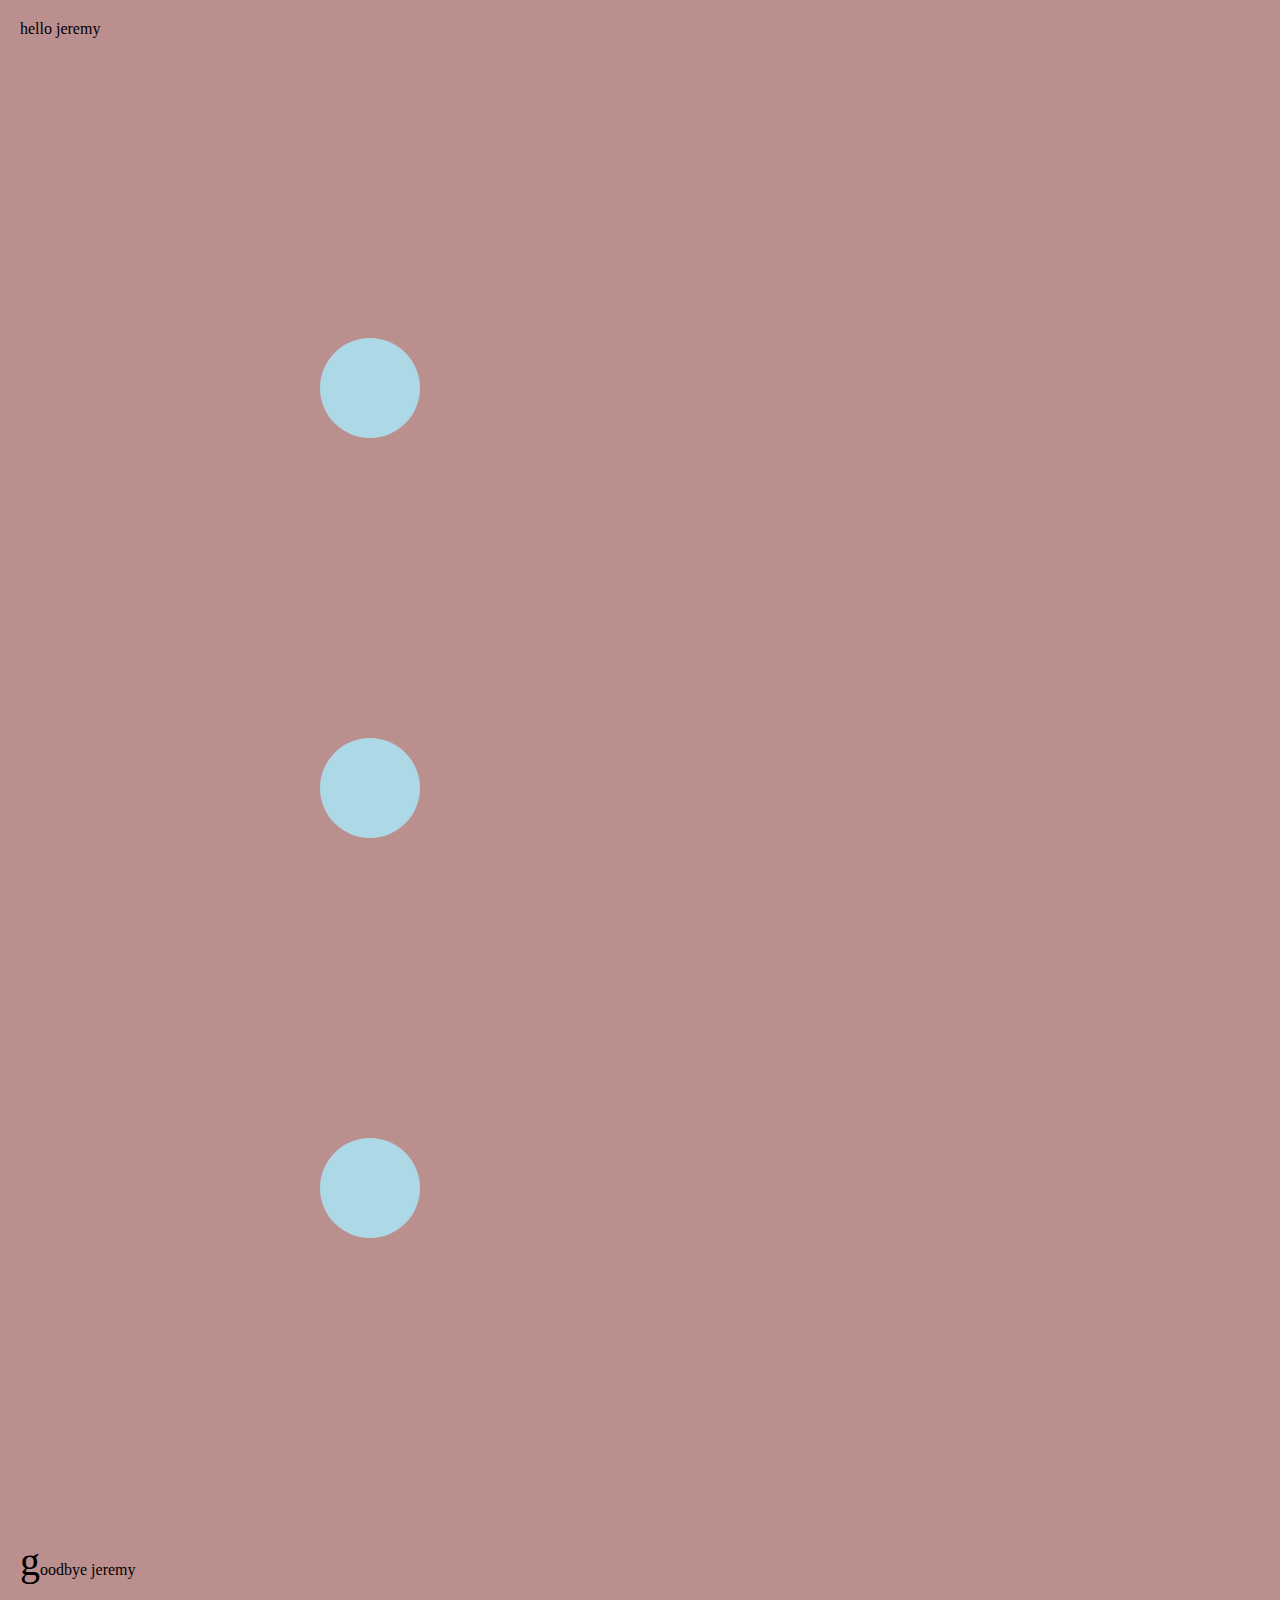
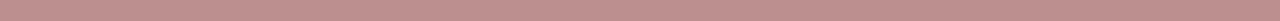
==== commit 17096cb4: "updates" ====
--- a/index.html
+++ b/index.html
@@ -1,17 +1,26 @@
 <!DOCTYPE html>
 <html>
-    <head>
-        <meta charset="utf-8">
-        <meta name="viewport" content="width=device-width, initial-scale=1">
-        <title>Week 3 Homework</title>
-        <link rel="stylesheet" href="style.css">
-    </head>
-    <body>
-        <div class="content">
-            <h1>
-                s is for square
-            </h1>
-            <div class="shape"></div>
-        </div>
-    </body>
-</html>
+<head>
+  <meta charset="utf-8">
+  <meta name="viewport" content="width=device-width, initial-scale=1">
+  <title>CSS Transform</title>
+  <link href="https://fonts.googleapis.com/css?family=Lato:300,700" rel="stylesheet">
+  <link href="style.css" type="text/css" rel="stylesheet" />
+</head>
+<body> 
+  <div class="content">
+      <a>
+          hello jeremy
+        </a> 
+          <div class="shape variation-1"> 
+    </div>
+          <div class="shape variation-2">
+    </div>    
+          <div class="shape variation-3">  
+  </div>
+  <p>
+    goodbye jeremy
+  </p>
+  </div>
+</body>
+</html>--- a/style.css
+++ b/style.css
@@ -5,57 +5,77 @@
 html {
   margin: 0;
   padding: 0;
-  background-color: lightyellow;
 }
 
 body {
   margin: 0;
   padding: 0;
-  min-width: 100vw;
+  width: 100vw;
   min-height: 100vh;
 }
 
-h1 {
-	top: 20%;
- 	left: 44.5%;
- 	position: absolute;
- 	font-size: 28px;
+a:hover {
+  color: white;
 }
 
-h1::first-letter{
-	background-color: lightgreen;
+p::first-letter {
+  font-size: 40px;
+}
+
+.content {
+  height: 100%;
+  min-height: 100vh;
+  width: 100%;
+  padding: 20px;
+  background: rosybrown;
 }
 
 .shape {
-  background: lightgreen;
-  width: 150px;
-  height: 150px;
+  border-radius: 100px;
+  margin-left: 100px;
+  margin: 300px;
+  width: 100px;  
+  height: 100px;
+  background: lightblue;
+  transition: 2s;
 
-  top: 45%;
-  left: 45%;
-  position: absolute;
 }
 
-.shape:hover {
-  animation-name: boop;
-  animation-duration: 5s;
+.variation-1 {
+  animation-name: spin;
   animation-delay: 1s;
+  animation-duration: 2s;
+  animation-iteration-count: infinite;
+  animation-direction: normal;
 }
 
-@keyframes boop {
+.variation-2 {
+  animation-name: spin;
+  animation-delay: 1s;
+  animation-duration: 2s;
+  animation-iteration-count: infinite;
+  animation-direction: reverse;
+}
+
+.variation-3 {
+  animation-name: spin;
+  animation-delay: 1s;
+  animation-duration: 2s;
+  animation-iteration-count: infinite;
+  animation-direction: alternate-reverse;
+}
+
+@keyframes spin {
   0% {
-    transform: scale(1.0);
+    transform: rotateX(0deg);
   }
   25% {
-    transform: scale(1.4);
-  }
-  50% {
-  	transform: rotate(180deg);
-  }
-  75% {
-  	background: orange;
+    transform: rotateX(60deg);
   }
   100% {
-  	transform: scale(1.0);
+    transform: rotateX(360deg);
   }
 }
+
+
+
